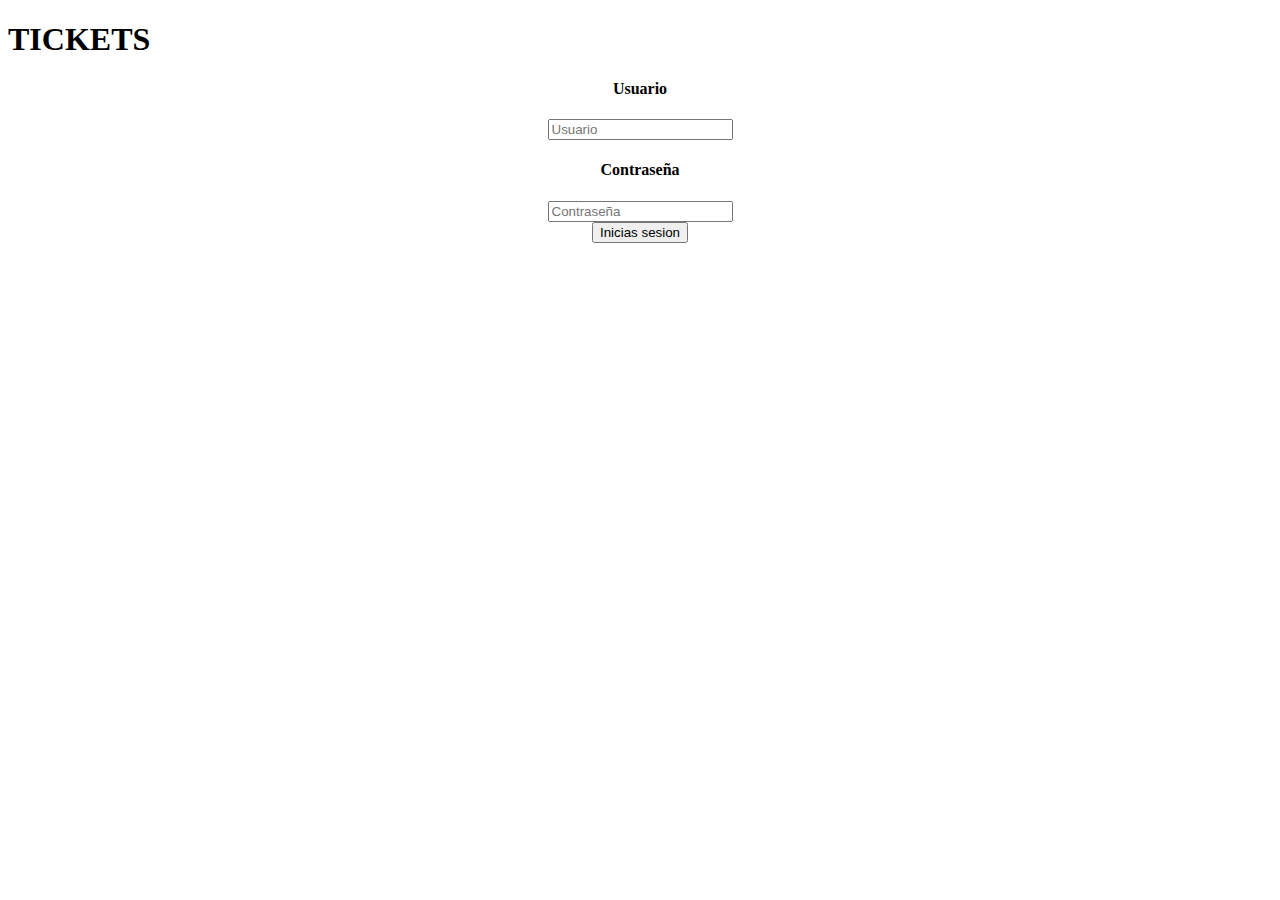
==== Login.html @ 63971259 "Add files via upload" ====
<!DOCTYPE html>
<html lang="en">
<head>
  <meta charset="UTF-8">
  <meta name="viewport" content="width=device-width, initial-scale=1.0">
  <meta http-equiv="X-UA-Compatible" content="ie=edge">
  <meta name="description" content="SAE">
  <meta name="keywords" content="TOWERS">
  <title>TICKETS SAE TOWERS</title>
  <link rel="stylesheet" href="https://use.fontawesome.com/releases/v5.7.2/css/all.css" integrity="sha384-fnmOCqbTlWIlj8LyTjo7mOUStjsKC4pOpQbqyi7RrhN7udi9RwhKkMHpvLbHG9Sr" crossorigin="anonymous">

 	<link rel="stylesheet" href="css/index_style.css">
      	<link rel="stylesheet" href="css/bootstrap.css">
		
</head>
<body>
  <div class="portada">
		    <div class="login">
	  <center>
	<div class="logo_sae">
	</div>

    </center>
  <h1>TICKETS</h1>
<center>

  <h4>Usuario </h4>
   <input type="text" class="form-control" placeholder="Usuario" aria-label="Input group example" aria-describedby="btnGroupAddon">
 
	  <h4>Contraseña </h4>
	
   <input type="text" class="form-control" placeholder="Contraseña" aria-label="Input group example" aria-describedby="btnGroupAddon">
<br>
     <button type="button" class="btn btn-primary">Inicias sesion</button>
	
	 
  
  </div>
  </center>
  </div>

  



  
  
  </body>
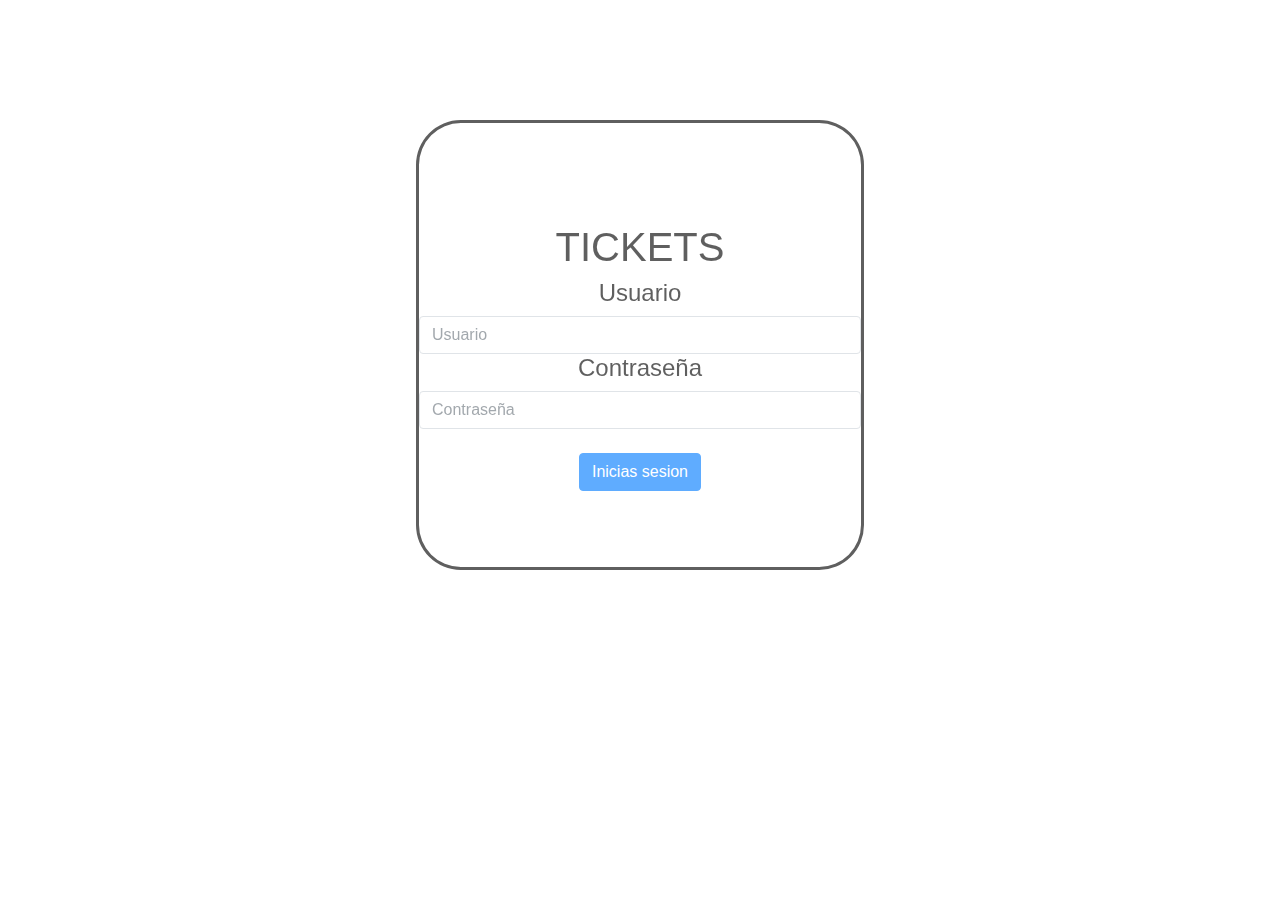
==== commit ee45cc7d: "Update Login.html" ====
--- a/Login.html
+++ b/Login.html
@@ -9,8 +9,8 @@
   <title>TICKETS SAE TOWERS</title>
   <link rel="stylesheet" href="https://use.fontawesome.com/releases/v5.7.2/css/all.css" integrity="sha384-fnmOCqbTlWIlj8LyTjo7mOUStjsKC4pOpQbqyi7RrhN7udi9RwhKkMHpvLbHG9Sr" crossorigin="anonymous">
 
- 	<link rel="stylesheet" href="css/index_style.css">
-      	<link rel="stylesheet" href="css/bootstrap.css">
+ 	<link rel="stylesheet" href="index_style.css">
+      	<link rel="stylesheet" href="bootstrap.css">
 		
 </head>
 <body>
--- a/index_style.css
+++ b/index_style.css
@@ -0,0 +1,106 @@
+.fondo_pagina{
+	
+
+	height:70px;
+	width:auto;
+}
+
+.logo_sae{
+
+	height:100px;
+	width:190px;
+	
+	background: url('../imagenes/sae.png') no-repeat center center/cover;*/
+}
+.login{
+   height: 50%;
+   width: 35% ;
+	margin:auto;
+border-style:solid;
+border-color:black;
+	border-radius:10%;
+	color:black;
+	font-family:arial;
+	margin-top:120px;
+position:center;
+
+background-color:white;
+opacity:0.9;
+   -moz-background-size: cover;
+   -o-background-size: cover;
+   background-size: cover;
+}
+.text{
+	
+	width:350px;
+}
+
+.fondo{
+	height:850px;
+	opacity:0.7;
+
+	
+	background: url('../imagenes/fondo.jpg') no-repeat center center/cover;*/
+	
+}
+
+.contenido{
+	height:100px;
+	width:auto;
+	background-color:white;
+}
+.fondo2{
+	height:800px;
+	width:auto;
+	background-color:gray;
+	opacity:0.3;
+}
+
+.opciones {
+	margin-top:-60px;
+	margin-left:220px;
+	height:auto;
+	width:900px;
+	background-color:yellow;
+	
+}
+.opcion{
+	border-style:solid;
+	border-color:black;
+	border-radius:10%;
+	width:190px;
+}
+
+
+ 
+html,body{
+  color:white;
+  font-family:'Opens Sans',helvetica;  
+  height:100%;
+  width:100%;
+  margin: 0px;
+}
+ 
+.portada{
+ 	background: url('../imagenes/fondo.jpg') no-repeat center center/cover;*/ -webkit-background-size: cover;
+   -moz-background-size: cover;
+   -o-background-size: cover;
+   background-size: cover;
+   height: 100%;
+   width: 100% ;
+   text-align: center;
+ opacity:0.7;
+ position:absolute;
+}
+
+.cont{
+	width:60%;
+	margin:center;
+	height:100%;
+	background-color:gray;
+	   -moz-background-size: cover;
+   -o-background-size: cover;
+   background-size: cover;
+}
+
+
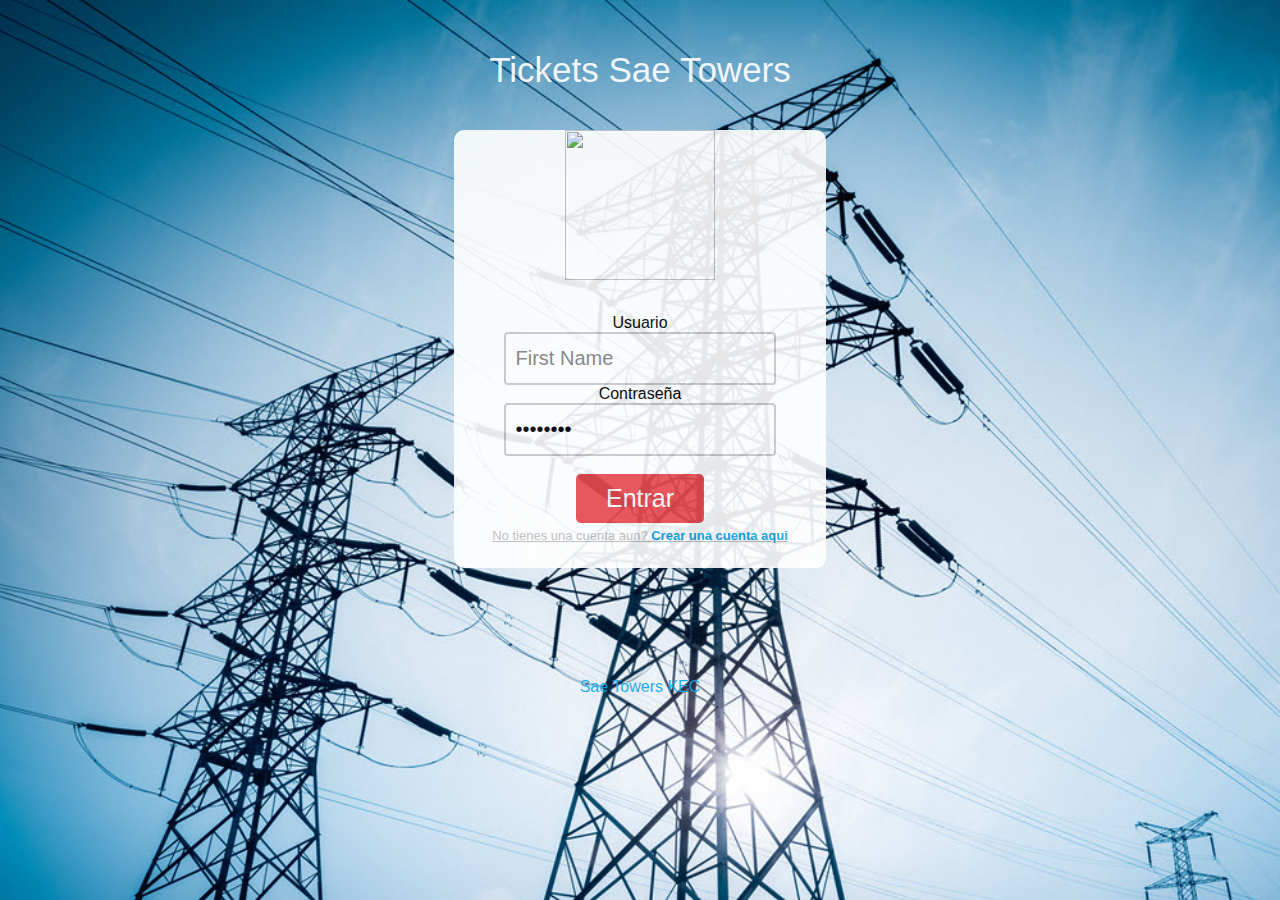
==== commit a8e8b013: "Add files via upload" ====
--- a/Login.html
+++ b/Login.html
@@ -1,48 +1,350 @@
-<!DOCTYPE html>
-<html lang="en">
+<!--Author: W3layouts
+Author URL: http://w3layouts.com
+License: Creative Commons Attribution 3.0 Unported
+License URL: http://creativecommons.org/licenses/by/3.0/
+-->
+<!DOCTYPE HTML>
+<html>
 <head>
-  <meta charset="UTF-8">
-  <meta name="viewport" content="width=device-width, initial-scale=1.0">
-  <meta http-equiv="X-UA-Compatible" content="ie=edge">
-  <meta name="description" content="SAE">
-  <meta name="keywords" content="TOWERS">
-  <title>TICKETS SAE TOWERS</title>
-  <link rel="stylesheet" href="https://use.fontawesome.com/releases/v5.7.2/css/all.css" integrity="sha384-fnmOCqbTlWIlj8LyTjo7mOUStjsKC4pOpQbqyi7RrhN7udi9RwhKkMHpvLbHG9Sr" crossorigin="anonymous">
-
- 	<link rel="stylesheet" href="index_style.css">
-      	<link rel="stylesheet" href="bootstrap.css">
-		
+<title>Signer Register Form Flat Responsive Widget Template | Home :: w3layouts</title>
+<!-- Custom Theme files -->
+<link href="css/style.css" rel="stylesheet" type="text/css" media="all"/>
+<!-- Custom Theme files -->
+<meta http-equiv="Content-Type" content="text/html; charset=utf-8" />
+<meta name="viewport" content="width=device-width, initial-scale=1, maximum-scale=1">
+<meta http-equiv="Content-Type" content="text/html; charset=utf-8" /> 
+<meta name="keywords" content="Signer Register Form Responsive,Login form web template, Sign up Web Templates, Flat Web Templates, Login signup Responsive web template, Smartphone Compatible web template, free webdesigns for Nokia, Samsung, LG, SonyErricsson, Motorola web design" />
+<!--Google Fonts-->
+    	<link rel="stylesheet" href="css/bootstrap.css">
+
+<!--Google Fonts-->
+
+<style>
+html,body,div,span,applet,object,iframe,h1,h2,h3,h4,h5,h6,p,blockquote,pre,a,abbr,acronym,address,big,cite,code,del,dfn,em,img,ins,kbd,q,s,samp,small,strike,strong,sub,sup,tt,var,b,u,i,dl,dt,dd,ol,nav ul,nav li,fieldset,form,label,legend,table,caption,tbody,tfoot,thead,tr,th,td,article,aside,canvas,details,embed,figure,figcaption,footer,header,hgroup,menu,nav,output,ruby,section,summary,time,mark,audio,video{margin:0;padding:0;border:0;font-size:100%;font:inherit;vertical-align:baseline;}
+article, aside, details, figcaption, figure,footer, header, hgroup, menu, nav, section {display: block;}
+ol,ul{list-style:none;margin:0;padding:0;}
+blockquote,q{quotes:none;}
+blockquote:before,blockquote:after,q:before,q:after{content:'';content:none;}
+table{border-collapse:collapse;border-spacing:0;}
+/* start editing from here */
+a{text-decoration:none;}
+.txt-rt{text-align:right;}/* text align right */
+.txt-lt{text-align:left;}/* text align left */
+.txt-center{text-align:center;}/* text align center */
+.float-rt{float:right;}/* float right */
+.float-lt{float:left;}/* float left */
+.clear{clear:both;}/* clear float */
+.pos-relative{position:relative;}/* Position Relative */
+.pos-absolute{position:absolute;}/* Position Absolute */
+.vertical-base{	vertical-align:baseline;}/* vertical align baseline */
+.vertical-top{	vertical-align:top;}/* vertical align top */
+.underline{	padding-bottom:5px;	border-bottom: 1px solid #eee; margin:0 0 20px 0;}/* Add 5px bottom padding and a underline */
+nav.vertical ul li{	display:block;}/* vertical menu */
+nav.horizontal ul li{	display: inline-block;}/* horizontal menu */
+img{max-width:100%;}
+/*end reset*/
+/*-contact start here--*/
+body {
+   background: url(fondo.jpg)no-repeat;
+   background-size: cover;
+   padding:50px 0px 30px 0px;
+   font-family: 'Open Sans', sans-serif;
+   font-size: 100%;
+   opacity:0.9;
+   
+}
+h1 {
+  font-size: 35px;
+  font-weight: 400;
+  color: #fff;
+  text-align: center;
+  margin: 0px 0px 40px 0px;
+}
+.singup{
+  width: 30%;
+  background: #fff;
+  margin: 0 auto;
+  border-radius: 10px;
+}
+
+.signup-main {
+  padding: 30px 30px 25px 30px;
+  text-align: center;
+}
+.signup-main input[type="text"] {
+  outline: none;
+   font-size: 20px;
+  font-family:arial;
+  font-weight: 400;
+  color: gray;
+  padding: 13px 10px;
+  border: 2px solid #C9C9C9;
+  margin: 0px 0px 0px 0px;
+  width: 80%;
+  border-radius: 4px;
+  -webkit-border-radius: 4px;
+  -moz-border-radius: 4px;
+  -o-border-radius: 4px;
+  -webkit-appearance: none;
+}
+.signup-main input.lessgap[type="text"] {
+  margin: 0px 0px 0px 0px;
+}
+.signup-main input.email[type="text"] {
+  margin: 0px 0px 20px 0px;
+  width: 94%;
+}
+.signup-main input.phone[type="text"] {
+  width: 94%;
+  margin: 0px 0px 25px 0px;
+}
+.signup-main input[type="password"]{
+   outline: none;
+  font-size: 20px;
+  font-family:arial;
+  font-weight: 400;
+  color: black;
+  padding: 13px 10px;
+  border: 2px solid #C9C9C9;
+  margin: 0px 0px 0px 0px;
+  width: 80%;
+  border-radius: 4px;
+  -webkit-border-radius: 4px;
+  -moz-border-radius: 4px;
+  -o-border-radius: 4px;
+  -webkit-appearance: none;
+}
+.signup-main input.lessgap[type="password"] {
+  margin: 0px 0px 0px 0px;
+}
+.signup-main input[type="submit"] {
+  background: #EA484E;
+  color: #FFF;
+  font-size: 25px;
+  font-weight: 300;
+  padding: 10px 30px;
+  border-radius: 5px;
+  -webkit-border-radius: 5px;
+  -moz-border-radius: 5px;
+  -o-border-radius: 5px;
+  margin: 0px 0px 5px 0px;
+  border: none;
+  display: inline-block;
+  cursor: pointer;
+  outline:none;
+}
+.signup-main input[type="submit"]:hover {
+  background:#0EA7E7;
+}
+.signup-main p {
+  font-size: 13px;
+  font-weight: 400;
+  color: #BCBCBC;
+  text-decoration: underline;
+}
+.signup-main p a{
+  font-size: 13px;
+  font-weight: 600;
+  color: #0EA7E7;
+}
+.signup-main p a:hover{
+  color: #BCBCBC;
+}
+.copyright {
+  padding: 150px 0px 0px 0px;
+  text-align: center;
+}
+.copyright p {
+  font-size: 16px;
+  font-weight: 400;
+  color:#0EA7E7;
+}
+.copyright p a{
+  font-size: 16px;
+  font-weight: 400;
+  color: #0EA7E7;
+}
+.copyright p a:hover{
+	color: #EA484E;
+	 transition: 0.5s all;
+  -webkit-transition: 0.5s all;
+  -moz-transition: 0.5s all;
+  -o-transition: 0.5s all;
+}
+/*-contact end here--*/
+/*--meadia quiries start here--*/
+@media(max-width:1440px){
+.singup {
+  width: 35%;
+}
+.copyright {
+  padding: 110px 0px 0px 0px;
+}
+}
+@media(max-width:1366px){
+.singup {
+  width: 36%;
+}
+}
+@media(max-width:1280px){
+.singup {
+  width: 29%;
+}
+}
+@media(max-width:1024px){
+.singup {
+  width: 39%;
+}
+}
+@media(max-width:768px){
+.singup {
+  width: 45%;
+}
+body {
+  padding: 100px 0px 27px 0px;
+}
+.signup-main input[type="text"] {
+  margin: 0px 0px 15px 0px;
+  width: 90%;
+}
+.signup-main input.lessgap[type="text"] {
+  margin: 0px 0px 15px 0px;
+}
+.signup-main input.email[type="text"] {
+  margin: 0px 0px 15px 0px;
+  width: 90%;
+}
+.signup-main input[type="password"] {
+  margin: 0px 0px 15px 0px;
+  width: 90%;
+}
+.signup-main input.lessgap[type="password"] {
+  margin: 0px 0px 15px 0px;
+}
+.signup-main input.phone[type="text"] {
+  width: 90%;
+  margin: 0px 0px 20px 0px;
+}
+.signup-main {
+  padding: 30px 20px 25px 20px;
+}
+}
+@media(max-width:640px){
+.singup {
+  width: 77%;
+}	
+body {
+  padding: 50px 0px 50px 0px;	
+}
+}
+@media(max-width:480px){
+.signup-main input[type="submit"] {
+  font-size: 28px;
+}
+}
+@media(max-width:320px){
+.singup {
+  width: 95%;
+}
+.signup-main {
+  padding: 25px 25px 20px 25px;
+}
+
+.signup-main input[type="submit"] {
+  font-size: 15px;
+  padding: 10px 20px;
+}
+.signup-main input[type="text"] {
+  margin: 0px 0px 10px 0px;
+  padding: 8px 10px;
+  font-size: 12px;
+}
+.signup-main input.lessgap[type="text"] {
+  margin: 0px 0px 10px 0px;
+}
+.signup-main input.email[type="text"] {
+  margin: 0px 0px 10px 0px;
+}
+.signup-main input[type="password"] {
+  padding: 8px 10px;
+}
+body {
+  padding: 20px 0px 25px 0px;
+}
+h1 {
+  font-size: 25px;
+  margin: 0px 0px 15px 0px;
+}
+.copyright {
+  padding: 35px 0px 0px 0px;
+}
+.signup-main {
+  padding: 25px 15px 20px 15px;
+}
+.copyright p {
+  font-size: 13px;
+}
+.copyright p a {
+  font-size: 13px;
+}
+}
+/*--meadia quiries end here--*/
+
+
+.logo_sae{
+
+
+  margin: 0px;
+     -moz-background-size: cover;
+   -o-background-size: cover;
+   background-size: cover;
+   height: 10%;
+   width: 10% ;
+   text-align: center;
+ opacity:0.7;
+ position:absolute;
+	background: url('../images/sae.png') no-repeat center center/cover;*/
+}
+
+</style>
+
+
 </head>
 <body>
-  <div class="portada">
-		    <div class="login">
-	  <center>
-	<div class="logo_sae">
+<!--sign up form start here-->
+
+<h1><p class="text-white">Tickets Sae Towers</p></h1>
+<div class="singup">
+<center>
+
+<img src="https://pbs.twimg.com/profile_images/925082923925102592/RBte-yD3.jpg"width="150px" height="150px"  >
+
+
+
+</center>
+	<div class="signup-main">
+	<center>
+	
+	
+	  <form>
+<h3>Usuario</h3>
+			<input type="text" value="First Name"  onfocus="this.value = '';" onblur="if (this.value == '') {this.value = 'First Name';}"/>
+		<h3>Contraseña</h3>
+		<input type="password" value="Password"  onfocus="this.value = '';" onblur="if (this.value == '') {this.value = 'password';}"/>
+	
+	<div class="send-button">
+	<br>
+	    <input  type="submit" value="Entrar" />
+	  </div>
+	    <p>No tienes una cuenta aun?  <a href="#">Crear una cuenta aqui</a></p>
+	  </form>
 	</div>
-
-    </center>
-  <h1>TICKETS</h1>
-<center>
-
-  <h4>Usuario </h4>
-   <input type="text" class="form-control" placeholder="Usuario" aria-label="Input group example" aria-describedby="btnGroupAddon">
- 
-	  <h4>Contraseña </h4>
-	
-   <input type="text" class="form-control" placeholder="Contraseña" aria-label="Input group example" aria-describedby="btnGroupAddon">
-<br>
-     <button type="button" class="btn btn-primary">Inicias sesion</button>
-	
-	 
-  
-  </div>
-  </center>
-  </div>
-
-  
-
-
-
-  
-  
-  </body>
+	</center>
+</div>	
+
+<div class="copyright">
+	<p>Sae Towers<a href="http://w3layouts.com/"> KEC </a></p>
+</div>
+<!--sign up form end here-->
+</body>
+</html>